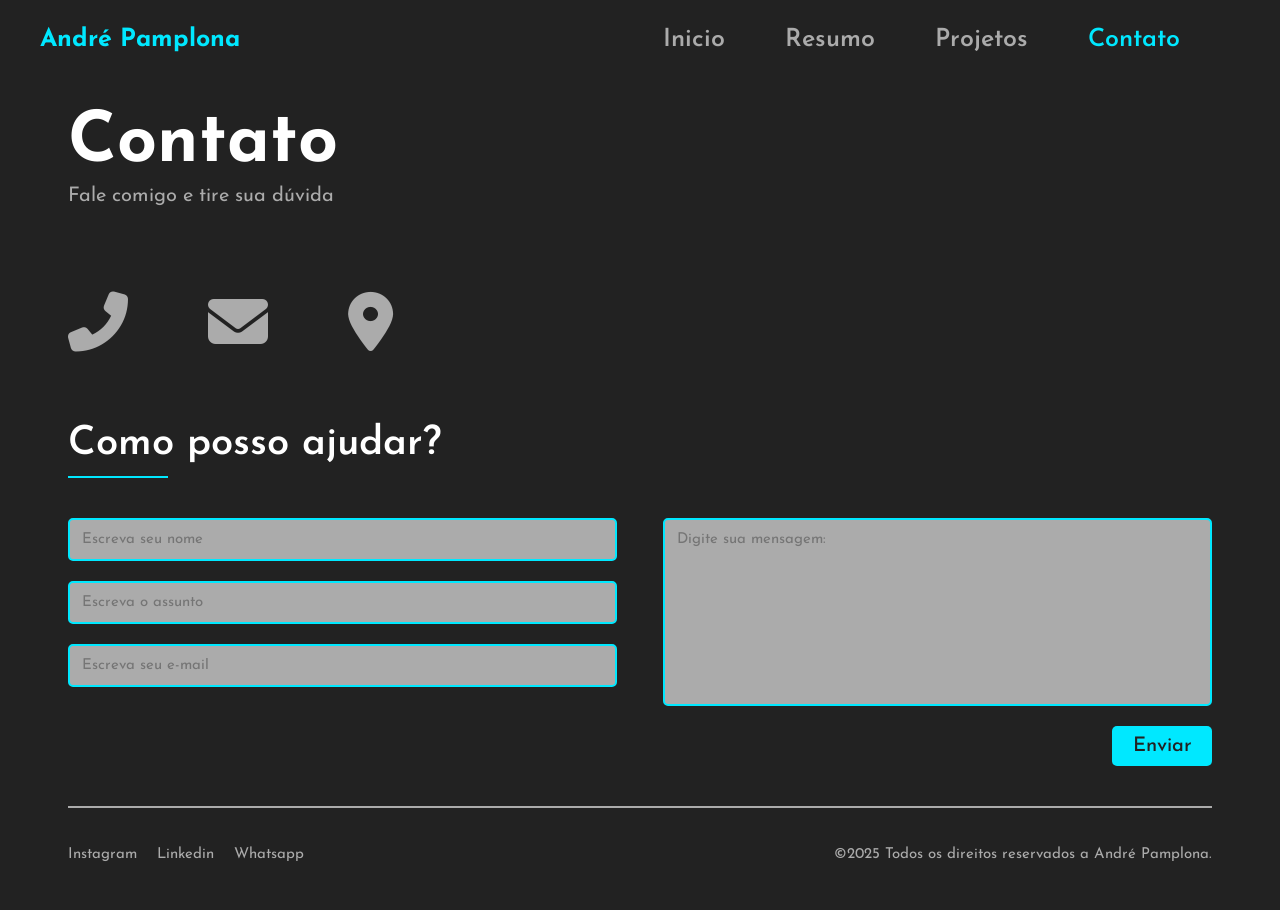
==== assets/pages/contato.html @ e6ca3ddd "Organizando pastas e arquivos" ====
<!DOCTYPE html>
<html lang="pt-BR">
    <head>
        <meta charset="UTF-8">
        <meta name="viewport" content="width=device-width, initial-scale=1.0">
        <title>André Pamplona | Contato</title>
        <link rel="stylesheet" href="/assets/css/style.css">
        <link rel="preconnect" href="https://fonts.googleapis.com">
        <link rel="preconnect" href="https://fonts.gstatic.com" crossorigin>
        <link href="https://fonts.googleapis.com/css2?family=Josefin+Sans:ital,wght@0,100..700;1,100..700&display=swap" rel="stylesheet">
        <link rel="stylesheet" href="https://cdnjs.cloudflare.com/ajax/libs/font-awesome/6.5.0/css/all.min.css">
    </head>

<body>

  <header>
        <a href="index.html" class="logo">André Pamplona</a>

        <button class="menu-toggle" aria-label="Abrir menu">☰</button>

        <ul class="menu">
            <li><a href="/index.html">Inicio</a></li>
            <li><a href="resumo.html">Resumo</a></li>
            <li><a href="projetos/projetos.html">Projetos</a></li>
            <li><a href="contato.html" class="ativo">Contato</a></li>
        </ul>
    </header>
  
    <section class="intro-page"> 
      <h1>Contato</h1>
      <span>Fale comigo e tire sua dúvida</span>
  </section>

  <section class="icones-contato">
    <div class="icone-item">
      <i class="fas fa-phone-alt"></i>
      <div class="info-contato"> 
        <span class="info">(83) 99608-3346</span>
        <div class="linha-contato"></div>
      </div>
    </div>

    <div class="icone-item">
      <i class="fas fa-envelope"></i>
      <div class="info-contato"> 
        <span class="info">andre.pamplona.filho@gmail.com</span>
        <div class="linha-contato"></div>
      </div>
    </div>
  
    <div class="icone-item">
      <i class="fas fa-map-marker-alt"></i>
      <div class="info-contato"> 
        <span class="info">Cajazeiras - PB</span>
        <div class="linha-contato"></div>
      </div>
    </div>
  </section>
  
  <section class="envio-de-mensagem">
    <div class="subtitulo-linha">
      <h2 class="subtitulos">Como posso ajudar?</h2>
      <div class="linha"></div>
    </div>

    <form class="formulario">
      <div class="form-esquerda">
        <input type="text" name="nome" placeholder="Escreva seu nome" required>
        <input type="text" name="assunto" placeholder="Escreva o assunto" required>
        <input type="email" name="email" placeholder="Escreva seu e-mail" required>
      </div>
    
      <div class="form-direita">
        <textarea name="mensagem" placeholder="Digite sua mensagem:"></textarea>
        <button class="button-enviar-mensagem">Enviar</button>
      </div>
    </form>
  </section>            
                
    <footer>
      <div class="linha-final"></div>
      <div class="info-final">
        <div class="info-redes-sociais">
          <a href="https://www.instagram.com/_andrepamplona/" target="_blank">Instagram</a>
          <a href="https://www.linkedin.com/in/andr%C3%A9-pamplona-04674035a/" target="_blank">Linkedin</a>
          <a href="https://wa.me/5583996083346" target="_blank">Whatsapp</a>
        </div>
      
        <div class="info-direitos">
          <p>©2025 Todos os direitos reservados a André Pamplona.</p>
        </div>
      </div>
    </footer>

    <script>
      document.addEventListener('DOMContentLoaded', () => {
        const toggle = document.querySelector('.menu-toggle');
        const menu = document.querySelector('.menu');
    
        if (toggle && menu) {
          toggle.addEventListener('click', () => {
            menu.classList.toggle('show');
          });
        }
      });
    </script>
    
</body>
</html>
---- assets/css/style.css ----
html, body {
    background-color: var(--cor-escura);
    font-family: var(--fonte-secundaria);
    line-height: 1.6;
    padding: var(--espacamento-base) var(--espacamento-base) 0 var(--espacamento-base);
}

/* ==================== VARIÁVEIS GLOBAIS ==================== */
:root {
    /* CORES PADRONIZADAS */
    --cor-destaque: #00e8ff;
    --cor-importante: #ffffff;
    --cor-escura: #222222;
    --cor-menos-importante: #ababab;
    --cor-fundo-tags: rgba(0, 232, 255, 0.2);

    /* FONTES PADRONIZADAS */
    --fonte-principal: "Josefin Sans", sans-serif;
    --fonte-secundaria: "Josefin Sans", sans-serif;
    
    /* PESOS DAS FONTES */
    --peso-light: 300;
    --peso-regular: 400;
    --peso-medium: 500;
    --peso-semibold: 600;
    --peso-bold: 700;

    /* TIPOGRAFIA RESPONSIVA */
    --fonte-para-h1: clamp(2.5rem, 6vw, 4.375rem);
    --fonte-para-h2: clamp(1.8rem, 5vw, 2.5rem);
    --fonte-para-h3: clamp(1.4rem, 4vw, 1.875rem);
    --fonte-para-h4: clamp(1.2rem, 3vw, 1.375rem);
    --fonte-para-paragrafo: clamp(1rem, 2.5vw, 1.25rem);
    --fonte-para-secundaria: clamp(0.9rem, 2vw, 0.9375rem);
    --fonte-para-menu: clamp(1.2rem, 3vw, 1.5625rem);

    /* ESPAÇAMENTOS RESPONSIVOS */
    --espacamento-base: clamp(16px, 3vw, 20px);
    --espacamento-medio: clamp(24px, 5vw, 40px);
    --espacamento-grande: clamp(32px, 7vw, 60px);
    --espacamento-extra: clamp(48px, 9vw, 80px);

    /* GAPS RESPONSIVOS */
    --gap-pequeno: clamp(12px, 2.5vw, 20px);
    --gap-medio: clamp(20px, 4vw, 40px);
    --gap-grande: clamp(32px, 6vw, 60px);

    /* ÍCONES RESPONSIVOS POR CONTEXTO */
    --icone-social: clamp(28px, 4vw, 34px);
    --icone-especialidade: clamp(70px, 10vw, 100px);
    --icone-ferramenta: clamp(45px, 6vw, 60px);
    --icone-contato: clamp(45px, 6vw, 60px);
    --icone-menu: clamp(26px, 3.5vw, 32px);
    --icone-projeto-ferramenta: clamp(18px, 2.5vw, 22px);
    --icone-projeto-link: clamp(20px, 2.8vw, 24px);

    /* TAMANHOS DE IMAGENS RESPONSIVOS */
    --imagem-perfil: clamp(280px, 35vw, 380px);
    --imagem-projeto: clamp(140px, 18vw, 180px);

    /* BORDAS E LINHAS RESPONSIVAS */
    --borda-padrao: clamp(1.5px, 0.2vw, 2px);
    --borda-imagem: clamp(6px, 1vw, 10px);
    --linha-destaque: clamp(70px, 10vw, 100px);
    --linha-contato: clamp(30px, 4vw, 40px);

    /* BORDER RADIUS RESPONSIVO */
    --radius-pequeno: clamp(3px, 0.5vw, 5px);
    --radius-medio: clamp(5px, 0.8vw, 8px);
    --radius-grande: clamp(7px, 1vw, 10px);
    --radius-circulo: 50%;
}

/* ==================== BREAKPOINTS ESPECÍFICOS ==================== */
/* Mobile First - Ajustes para telas pequenas */
@media (max-width: 480px) {
    :root {
        --espacamento-base: 12px;
        --espacamento-medio: 20px;
        --espacamento-grande: 28px;
        --espacamento-extra: 36px;
        
        --gap-pequeno: 10px;
        --gap-medio: 16px;
        --gap-grande: 24px;
        
        --imagem-perfil: 250px;
        --imagem-projeto: 120px;
    }
}

/* Tablet */
@media (min-width: 481px) and (max-width: 768px) {
    :root {
        --espacamento-base: 16px;
        --espacamento-medio: 28px;
        --espacamento-grande: 40px;
        --espacamento-extra: 56px;
        
        --gap-pequeno: 14px;
        --gap-medio: 24px;
        --gap-grande: 36px;
    }
}

/* Desktop */
@media (min-width: 769px) {
    :root {
        --espacamento-base: 20px;
        --espacamento-medio: 40px;
        --espacamento-grande: 60px;
        --espacamento-extra: 80px;
        
        --gap-pequeno: 20px;
        --gap-medio: 40px;
        --gap-grande: 60px;
    }
}

/* ==================== SEÇÃO: ELEMENTOS GERAIS ==================== */
.titulo-secao {
    color: var(--cor-destaque);
    font-size: var(--fonte-para-h2);
    font-family: var(--fonte-principal);
    font-weight: var(--peso-bold);
    text-align: center;
    margin: var(--espacamento-extra) 0 var(--espacamento-medio) 0;
    position: relative;
    text-transform: uppercase;
    letter-spacing: 2px;
}

.titulo-secao::after {
    content: '';
    position: absolute;
    bottom: -10px;
    left: 50%;
    transform: translateX(-50%);
    width: var(--linha-destaque);
    height: var(--borda-padrao);
    background-color: var(--cor-destaque);
}

.p, span {
    color: var(--cor-menos-importante);
    font-size: var(--fonte-para-paragrafo);
    font-family: var(--fonte-secundaria);
    font-weight: var(--peso-regular);
}

.linha {
    width: var(--linha-destaque);
    height: var(--borda-padrao);
    background-color: var(--cor-destaque);
    border: none;
    margin: 0;
    position: relative;
    bottom: 0;
    left: 0;
}

.subtitulos {
    color: var(--cor-importante);
    font-family: var(--fonte-principal);
    font-weight: var(--peso-semibold);
    margin: 0;
    font-size: var(--fonte-para-h2);
}

.subtitulo-linha {
    display: flex;
    flex-direction: column;
    align-items: flex-start;
    margin: 0 0 var(--espacamento-medio) 0;
}

/* ==================== SEÇÃO: MENU ==================== */
.menu-toggle {
    display: none;
    background: none;
    border: none;
    font-size: var(--icone-menu);
    color: var(--cor-destaque);
    cursor: pointer;
}

header {
    display: flex;
    justify-content: space-between;
    align-items: center;
    padding: var(--espacamento-base) var(--espacamento-medio);
    position: fixed;
    top: 0;
    left: 0;
    right: 0;
    background-color: var(--cor-escura);
    z-index: 1000;
}

a.logo {
    font-size: var(--fonte-para-menu);
    font-family: var(--fonte-principal);
    font-weight: var(--peso-bold);
    text-decoration: none;
    color: var(--cor-destaque);
}

a.logo:hover {
    color: var(--cor-importante);
}

ul.menu {
    font-size: var(--fonte-para-menu);
    font-family: var(--fonte-principal);
    list-style-type: none;
    padding: 0;
    margin: 0;
    display: flex;
}

ul.menu li {
    margin-right: var(--gap-grande);
}

ul.menu li a {
    text-decoration: none;
    color: var(--cor-menos-importante);
    font-weight: var(--peso-semibold);
}

ul.menu a.ativo {
    color: var(--cor-destaque);
}

ul.menu li a:hover {
    color: var(--cor-importante);
}

/* ==================== SEÇÃO: INTRO PAGE ==================== */
.intro-page {
    padding: var(--espacamento-medio) var(--espacamento-base) var(--espacamento-base) var(--espacamento-base);
    text-align: left;
}

.intro-page h1 {
    color: var(--cor-importante);
    font-size: var(--fonte-para-h1);
    font-family: var(--fonte-principal);
    font-weight: var(--peso-bold);
    margin: 0;
}

.intro-page span {
    color: var(--cor-menos-importante);
    font-size: var(--fonte-para-paragrafo);
    font-family: var(--fonte-secundaria);
    font-weight: var(--peso-regular);
    position: relative;
    bottom: var(--espacamento-base);
}

/* ==================== SEÇÃO: INÍCIO ==================== */
main {
    min-height: 60vh;
    display: flex;
    flex-direction: column;
}

.container {
    display: flex;
    justify-content: flex-start;
    padding: var(--espacamento-extra) var(--espacamento-base) var(--espacamento-extra) var(--espacamento-base);
}

.inicio {
    display: flex;
    flex-direction: column;
    align-items: flex-start;
    width: 100%;
}

.perfil-e-texto {
    display: flex;
    flex-direction: row;
    align-items: center;
    gap: var(--gap-grande);
}

.imagem-de-perfil img {
    width: var(--imagem-perfil);
    height: var(--imagem-perfil);
    object-fit: cover;
    border-radius: var(--radius-circulo);
    border: var(--borda-imagem) solid var(--cor-destaque);
}

.conteudo-de-inicio {
    display: flex;
    flex-direction: column;
}

.conteudo-de-inicio p,
.conteudo-de-inicio h2 {
    line-height: 1.2;
}

.inicio-formacao {
    font-family: var(--fonte-secundaria);
    font-size: var(--fonte-para-paragrafo);
    font-weight: var(--peso-regular);
    color: var(--cor-menos-importante);
    margin-bottom: 10px;
}

.meu-nome {
    font-family: var(--fonte-principal);
    font-size: var(--fonte-para-h1);
    font-weight: var(--peso-bold);
    color: var(--cor-importante);
    margin: 0;
}

.inicio-breve-texto {
    font-family: var(--fonte-secundaria);
    font-size: var(--fonte-para-paragrafo);
    font-weight: var(--peso-regular);
    color: var(--cor-menos-importante);
    margin-top: 10px;
}

.icones-sociais {
    display: flex;
    gap: var(--gap-pequeno);
    justify-content: flex-start;
}

.icones-sociais a {
    color: var(--cor-destaque);
    font-size: var(--icone-social);
    text-decoration: none;
}

.icones-sociais a:hover {
    color: var(--cor-importante);
}

.botoes-do-inicio {
    display: flex;
    gap: var(--gap-pequeno);
    margin-top: var(--espacamento-base);
    width: 100%;
}

.botao-inicio {
    padding: 8px;
    background-color: transparent;
    border: var(--borda-padrao) solid var(--cor-destaque);
    color: var(--cor-destaque);
    border-radius: var(--radius-grande);
    font-family: var(--fonte-secundaria);
    font-size: var(--fonte-para-paragrafo);
    font-weight: var(--peso-medium);
    text-decoration: none;
    width: 100%;
    box-sizing: border-box;
    display: flex;
    justify-content: center;
    align-items: center;
    text-align: center;
    transition: all 0.3s ease;
}

.botao-inicio:hover {
    background-color: var(--cor-destaque);
    color: var(--cor-escura);
}

/* ==================== SEÇÃO: ESPECIALIDADES ==================== */
.especialidades {
    padding: var(--espacamento-base);
}

.especialidades-grupo {
    padding: var(--espacamento-base);
    display: flex;
    justify-content: center;
    gap: var(--gap-medio);
}

.info-especialidades {
    margin: 0;
    color: var(--cor-menos-importante);
    text-align: center;
}

.info-especialidades p {
    color: var(--cor-menos-importante);
    font-size: var(--fonte-para-paragrafo);
    font-family: var(--fonte-secundaria);
    font-weight: var(--peso-regular);
}

.info-especialidades i {
    font-size: var(--icone-especialidade);
    color: var(--cor-destaque);
    margin-bottom: 10px;
}

.info-especialidades h3 {
    font-size: var(--fonte-para-h3);
    font-family: var(--fonte-principal);
    font-weight: var(--peso-semibold);
    margin-bottom: 10px;
    color: var(--cor-importante);
}

.info-especialidades p {
    max-width: 500px;
    margin: 0 auto;
    font-size: var(--fonte-para-paragrafo);
}

/* ==================== SEÇÃO: EDUCAÇÃO E EXPERIÊNCIA ==================== */
.edu-experiencia {
    display: flex;
    justify-content: space-between;
    align-items: flex-start;
    padding: var(--espacamento-base);
    flex-wrap: nowrap;
}

.educacao, .experiencia {
    width: 48%;
    box-sizing: border-box;
}

.bloco-edu, .bloco-experiencia {
    width: 100%;
}

.info-edu-experiencia {
    position: relative;
    flex-direction: column;
    gap: 0.8rem;
    padding: 1rem 1rem 1rem 2rem;
    margin: 0;
    border-left: 1px solid var(--cor-destaque);
    border-bottom: 1px solid var(--cor-destaque);
    width: 100%;
    box-sizing: border-box;
    gap: 2rem;
    width: 100%;
}

.info-data {
    position: relative;
    display: flex;
    align-items: center;
    margin-left: -2.1rem;
}

.datas {
    display: flex;
    flex-direction: column;
    gap: 0.2rem;
    align-items: center;
    position: relative;
}

.data {
    background-color: var(--cor-escura);
    color: var(--cor-menos-importante);
    font-family: var(--fonte-secundaria);
    font-weight: var(--peso-light);
    font-size: var(--fonte-para-secundaria);
    padding: 0.2rem 0.2rem;
    border: 1px solid var(--cor-destaque);
    border-radius: 0.5rem;
    text-align: center;
    min-width: 50px;
    position: relative;
    left: -50%;
    z-index: 1;
}

.info-data small {
    color: var(--cor-menos-importante);
    font-size: var(--fonte-para-secundaria);
    font-family: var(--fonte-secundaria);
    font-weight: var(--peso-light);
}

.info-edu-experiencia h3 {
    color: var(--cor-importante);
    font-size: var(--fonte-para-h3);
    font-family: var(--fonte-principal);
    font-weight: var(--peso-semibold);
    margin: 0;
}

.info-edu-experiencia p {
    color: var(--cor-menos-importante);
    font-size: var(--fonte-para-paragrafo);
    font-family: var(--fonte-secundaria);
    font-weight: var(--peso-regular);
    line-height: 1.5;
    margin-top: 0.1rem;
}

/* ==================== SEÇÃO: FERRAMENTAS E LINGUAGENS ==================== */
.ferramentas-linguagens {
    padding: var(--espacamento-base);
    background-color: transparent;
    border-radius: var(--radius-medio);
    margin-bottom: var(--espacamento-base);
    color: var(--cor-importante);
}

.ferramentas-linguagens ul {
    list-style: none;
    padding: 0;
    margin: 0;
    display: grid;
    grid-template-columns: repeat(3, 1fr);
    column-gap: var(--gap-pequeno);
    row-gap: var(--gap-medio);
    justify-items: center;
}

.ferramentas-linguagens li {
    display: flex;
    align-items: center;
    gap: 12px;
    font-size: 20px;
    font-family: var(--fonte-secundaria);
    font-weight: var(--peso-regular);
    color: var(--cor-menos-importante);
    width: 100%;
    padding-left: 10px;
    text-align: left;
}

.ferramentas-linguagens i {
    font-size: var(--icone-ferramenta);
    color: var(--cor-destaque);
    margin: 0;
}

.ferramentas-linguagens h4 {
    margin: 0;
    font-family: var(--fonte-principal);
    font-weight: var(--peso-bold);
    font-size: var(--fonte-para-h4);
    color: var(--cor-importante);
}

/* ==================== SEÇÃO: BOTÃO BAIXAR CV ==================== */
.baixar-cv {
    text-align: center;
    margin-top: var(--espacamento-medio);
    margin-bottom: var(--gap-grande);
}

.baixar-cv button {
    background-color: var(--cor-destaque);
    color: var(--cor-escura);
    border: none;
    padding: 10px var(--espacamento-extra);
    border-radius: var(--radius-pequeno);
    font-weight: var(--peso-medium);
    font-size: var(--fonte-para-paragrafo);
    cursor: pointer;
    font-family: var(--fonte-secundaria);
    transition: background-color 0.3s ease;
}

.baixar-cv button:hover {
    background-color: var(--cor-destaque);
}

/* ==================== SEÇÃO: PROJETOS ==================== */
/* ==================== SEÇÃO: FILTRAGEM DE PROJETOS ==================== */
.filtragem-projetos {
    display: flex;
    align-items: center;
    gap: var(--gap-pequeno);
    margin-bottom: var(--espacamento-grande);
    padding: 0 var(--espacamento-base);
}

.filtro-projeto {
    display: flex;
    align-items: center;
    justify-content: center;
    width: clamp(50px, 6vw, 60px);
    height: clamp(50px, 6vw, 60px);
    background-color: transparent;
    border: var(--borda-padrao) solid var(--cor-menos-importante);
    border-radius: var(--radius-medio);
    cursor: pointer;
    transition: all 0.3s ease;
    color: var(--cor-menos-importante);
    font-size: var(--icone-menu);
}

.filtro-projeto:hover {
    border-color: var(--cor-destaque);
    color: var(--cor-destaque);
    transform: translateY(-2px);
    box-shadow: 0 4px 12px var(--cor-fundo-tags);
}

.barra-pesquisa {
    display: flex;
    align-items: center;
    flex: 1;
    max-width: 400px;
    position: relative;
    border: var(--borda-padrao) solid var(--cor-menos-importante);
    border-radius: var(--radius-medio);
    padding: 0 var(--espacamento-base);
    background-color: transparent;
    transition: all 0.3s ease;
}

.barra-pesquisa:hover,
.barra-pesquisa:focus-within {
    border-color: var(--cor-destaque);
    box-shadow: 0 4px 12px var(--cor-fundo-tags);
}

.barra-pesquisa i {
    color: var(--cor-menos-importante);
    font-size: var(--fonte-para-secundaria);
    margin-right: var(--espacamento-base);
    transition: color 0.3s ease;
}

.barra-pesquisa:hover i,
.barra-pesquisa:focus-within i {
    color: var(--cor-destaque);
}

.barra-pesquisa input {
    flex: 1;
    border: none;
    outline: none;
    background: transparent;
    color: var(--cor-importante);
    font-family: var(--fonte-secundaria);
    font-size: var(--fonte-para-paragrafo);
    font-weight: var(--peso-regular);
    padding: var(--espacamento-base) 0;
}

.barra-pesquisa input::placeholder {
    color: var(--cor-menos-importante);
    opacity: 0.8;
}

.barra-pesquisa input:focus {
    color: var(--cor-importante); 
    background-color: var(--cor-escura); 
}

/* ==================== SEÇÃO: PORTFOLIO DE PROJETOS ==================== */
.portfolio-de-projetos {
    display: grid;
    grid-template-columns: repeat(auto-fit, minmax(280px, 1fr)); /* Corrigido */
    gap: var(--gap-pequeno);
    padding: 0 var(--espacamento-base) var(--espacamento-base);
    max-width: 1200px; /* Controla o limite do conteúdo */
    margin: 0 auto;
    box-sizing: border-box;
}


.Projeto {
    background-color: transparent;
    border: var(--borda-padrao) solid var(--cor-menos-importante);
    border-radius: var(--radius-grande);
    overflow: hidden;
    transition: all 0.3s ease;
    cursor: pointer;
    width: 100%;
    max-width: 290px;
    height: fit-content;
}

.Projeto:hover {
    border-color: var(--cor-destaque);
    transform: translateY(-4px);
    box-shadow: 0 8px 25px var(--cor-fundo-tags);
}

.info-projetos {
    display: flex;
    flex-direction: column;
    height: 100%;
}

.projeto-imagem {
    position: relative;
    width: 100%;
    height: 180px; /* Altura fixa para todas as imagens */
    overflow: hidden;
    border-radius: var(--radius-grande) var(--radius-grande) 0 0;
}

.projeto-imagem img {
    width: 100%;
    height: 100%;
    object-fit: cover;
    transition: all 0.3s ease;
}

.overlay-hover {
    position: absolute;
    top: 0;
    left: 0;
    width: 100%;
    height: 100%;
    background-color: var(--cor-destaque 0.8);
    display: flex;
    align-items: center;
    justify-content: center;
    opacity: 0;
    transition: all 0.3s ease;
    backdrop-filter: blur(2px);
}

.overlay-hover i {
    color: var(--cor-importante);
    font-size: var(--icone-projeto-link);
    transform: scale(0.8);
    transition: transform 0.3s ease;
}

.Projeto:hover .projeto-imagem img {
    filter: blur(3px);
    transform: scale(1.05);
}

.Projeto:hover .overlay-hover {
    opacity: 1;
}

.Projeto:hover .overlay-hover i {
    transform: scale(1);
}

.projeto-conteudo {
    padding: var(--espacamento-base); 
    display: flex;
    flex-direction: column;
    align-items: center;
    text-align: center;
    flex: 1;
    gap: var(--espacamento-base); 
}


.projeto-conteudo h3 {
    color: var(--cor-importante);
    font-family: var(--fonte-principal);
    font-size: var(--fonte-para-h4); 
    font-weight: var(--peso-semibold);
    margin: 0;
    line-height: 1.3;
}

.tags-projeto {
    display: flex;
    flex-wrap: wrap;
    justify-content: center;
    gap: 6px; 
    margin: 0;
}

.tags-geral {
    display: inline-block;
    background-color: var(--cor-escura);
    color: var(--cor-menos-importante);
    font-family: var(--fonte-secundaria);
    font-size: 0.75rem; 
    font-weight: var(--peso-regular);
    padding: 4px 8px; /* Padding menor */
    border-radius: var(--radius-pequeno);
    border: 1px solid var(--cor-menos-importante);
    transition: all 0.3s ease;
    white-space: nowrap;
    opacity: 0.8; /* Menos destaque */
}

.Projeto:hover .tags-geral {
    background-color: rgba(0, 232, 255, 0.08);
    border-color: rgba(0, 232, 255, 0.25);
    color: var(--cor-destaque);
    opacity: 1;
}

.saiba-mais {
    display: inline-flex;
    align-items: center;
    justify-content: center;
    padding: 10px 20px;
    background-color: transparent;
    color: var(--cor-destaque);
    text-decoration: none;
    font-family: var(--fonte-principal);
    font-size: var(--fonte-para-paragrafo);
    font-weight: var(--peso-medium);
    border: var(--borda-padrao) solid var(--cor-menos-importante);
    border-radius: var(--radius-medio);
    transition: all 0.3s ease;
    margin-top: auto;
    width: 100%; 
    max-width: 200px;
}

.saiba-mais:hover  {
    transform: translateY(-2px);
    box-shadow: 0 4px 12px rgba(0, 232, 255, 0.3);

}

.Projeto:hover .saiba-mais {
    background-color: var(--cor-destaque);
    border: var(--borda-padrao) solid var(--cor-destaque);
    color: var(--cor-escura);
}

.Projeto:hover .saiba-mais span {
    color: var(--cor-escura);
}

/* ==================== SEÇÃO: CONTATO ==================== */
.icones-contato {
    display: flex;
    justify-content: flex-start;
    flex-wrap: wrap;
    gap: var(--gap-grande);
    padding: var(--espacamento-medio) var(--espacamento-base);
}

.icone-item {
    display: flex;
    align-items: center;
    text-align: left;
    max-width: 500px;
    cursor: pointer;
}

.icone-item i {
    font-size: var(--icone-contato);
    color: var(--cor-menos-importante);
    margin-right: var(--espacamento-base);
    display: block;
    transition: color 0.6s ease;
}

.icone-item .info-contato {
    max-width: 0;
    opacity: 0;
    overflow: hidden;
    white-space: nowrap;
    transform: translateX(10px);
    transition: opacity 0.9s ease, transform 0.9s ease, max-width 0.9s ease;
    pointer-events: none;
}

.icone-item:hover i {
    color: var(--cor-destaque);
}

.icone-item:hover .info-contato {
    max-width: 500px;
    opacity: 1;
    transform: translateX(0);
    pointer-events: auto;
}

.icone-item .info {
    font-size: var(--fonte-para-paragrafo);
    font-family: var(--fonte-secundaria);
    font-weight: var(--peso-regular);
    color: var(--cor-menos-importante);
    line-height: 1.5;
    display: block;
    margin-top: 12px;
}

.icone-item .linha-contato {
    width: var(--linha-contato);
    height: var(--borda-padrao);
    background-color: var(--cor-destaque);
    margin-top: 5px;
}

/* ==================== SEÇÃO: FORMULÁRIO ==================== */
.envio-de-mensagem {
    padding: var(--espacamento-base);
}

.formulario {
    display: flex;
    flex-wrap: wrap;
    justify-content: space-between;
    margin-top: var(--espacamento-medio);
}

.form-esquerda,
.form-direita {
    width: 48%;
    display: flex;
    flex-direction: column;
    gap: var(--gap-pequeno);
}

input {
    background-color: var(--cor-menos-importante);
    border: var(--borda-padrao) solid var(--cor-destaque);
    color: var(--cor-escura);
    padding: 12px;
    border-radius: var(--radius-pequeno);
    font-family: var(--fonte-secundaria);
    font-weight: var(--peso-regular);
    font-size: var(--fonte-para-secundaria);
}

textarea {
    background-color: var(--cor-menos-importante);
    border: var(--borda-padrao) solid var(--cor-destaque);
    color: var(--cor-escura);
    padding: 12px;
    border-radius: var(--radius-pequeno);
    font-family: var(--fonte-secundaria);
    font-weight: var(--peso-regular);
    font-size: var(--fonte-para-secundaria);
    height: 160px;
    resize: none;
}

.button-enviar-mensagem {
    font-size: var(--fonte-para-paragrafo);
    background-color: var(--cor-destaque);
    font-family: var(--fonte-secundaria);
    font-weight: var(--peso-medium);
    border: none;
    padding: 10px 0px;
    color: var(--cor-escura);
    border-radius: var(--radius-pequeno);
    width: 100px;
    align-self: flex-end;
}

input:focus,
input:not(:placeholder-shown),
textarea:focus,
textarea:not(:placeholder-shown) {
    background-color: var(--cor-importante);
    color: var(--cor-escura);
}

/* ==================== SEÇÃO: RODAPÉ ==================== */
footer {
    margin-top: auto;
    padding: var(--espacamento-base) var(--espacamento-base) 0 var(--espacamento-base);
    font-family: var(--fonte-secundaria);
}

.linha-final {
    width: 100%;
    height: var(--borda-padrao);
    background-color: var(--cor-menos-importante);
}

.info-final {
    display: flex;
    justify-content: space-between;
    align-items: center;
    flex-wrap: wrap;
    gap: var(--gap-pequeno);
    padding: var(--espacamento-base) 0;
}

.info-redes-sociais {
    display: flex;
    gap: var(--gap-pequeno);
}

.info-redes-sociais a {
    text-decoration: none;
    color: var(--cor-menos-importante);
    font-size: var(--fonte-para-secundaria);
    font-family: var(--fonte-secundaria);
    font-weight: var(--peso-regular);
    transition: color 0.3s ease;
}

.info-redes-sociais a:hover {
    color: var(--cor-destaque);
}

.info-direitos {
    color: var(--cor-menos-importante);
    font-size: var(--fonte-para-secundaria);
    font-family: var(--fonte-secundaria);
    font-weight: var(--peso-regular);
    white-space: nowrap;
    text-align: center;
    margin: 0;
}

/* ==================== RESPONSIVIDADE PARA MOBILE ==================== */
@media (max-width: 768px) {
    html, body {
        overflow-x: hidden;
        margin: 0;
        padding: var(--espacamento-base) var(--espacamento-base) 0 var(--espacamento-base);
    }

    /* ==================== MENU ==================== */
    .menu-toggle {
        display: block;
    }

    ul.menu {
        display: none;
        position: absolute;
        top: 70px;
        right: var(--espacamento-medio);
        background-color: var(--cor-escura);
        flex-direction: column;
        gap: var(--gap-pequeno);
        padding: var(--espacamento-base);
        border-radius: var(--radius-grande);
        box-shadow: 0 4px 10px rgba(0, 0, 0, 0.5);
        z-index: 1001;
    }

    ul.menu.show {
        display: flex;
    }

    ul.menu li {
        margin-right: 0;
    }

    /* ==================== INÍCIO ==================== */
    main {
        width: 100%;
    }

    .inicio {
        flex-direction: column;
        padding: 0;
        width: 100%;
        margin: 0 calc(-1 * var(--espacamento-base));
    }

    .container {
        gap: 0;
        padding: var(--espacamento-extra) var(--espacamento-base);
    }

    .perfil-e-texto {
        flex-direction: column;
        gap: var(--gap-pequeno);
        text-align: center;
        width: 100%;
        padding: 0 var(--espacamento-base);
        align-items: center;
    }

    .imagem-de-perfil img {
        width: 180px;
        height: 180px;
        border-width: 4px;
    }

    .conteudo-de-inicio {
        width: 100%;
        align-items: center;
    }

    .meu-nome {
        font-size: var(--fonte-para-h1);
        text-align: center;
    }

    .inicio-formacao,
    .inicio-breve-texto {
        font-size: var(--fonte-para-paragrafo);
        text-align: center;
    }

    .icones-sociais {
        justify-content: center;
    }

    .icones-sociais a {
        font-size: var(--icone-social);
    }

    .botoes-do-inicio {
        gap: var(--gap-pequeno);
        padding: 0 var(--espacamento-base);
        flex-direction: column;
    }

    .botao-inicio {
        font-size: 18px;
        padding: 8px 16px;
        border-radius: var(--radius-medio);
        width: 100%;
    }

    /* ==================== ESPECIALIDADES ==================== */
    .especialidades-grupo {
        flex-direction: column;
        align-items: center;
        gap: var(--gap-medio);
    }

    .info-especialidades {
        max-width: 100%;
    }

    /* ==================== EDUCAÇÃO E EXPERIÊNCIA ==================== */
    .edu-experiencia {
        flex-direction: column;
        gap: var(--gap-medio);
    }

    .educacao,
    .experiencia {
        width: 100%;
    }

    /* ==================== FERRAMENTAS E LINGUAGENS ==================== */
    .ferramentas-linguagens ul {
        grid-template-columns: repeat(2, 1fr);
        gap: var(--gap-pequeno);
        row-gap: var(--gap-medio);
    }

    .ferramentas-linguagens li {
        font-size: 16px;
        padding-left: 5px;
    }

    /* ==================== PROJETOS ==================== */
    .cartao-projeto {
        padding: var(--espacamento-base);
        margin-bottom: var(--espacamento-medio);
    }

    .cabecalho-projeto {
        flex-direction: column;
        gap: var(--gap-pequeno);
        text-align: center;
    }

    .icone-wrapper {
        width: 100%;
        align-items: center;
    }

    .icone-projeto {
        width: 120px;
        height: 120px;
    }

    .detalhes-projeto {
        flex-direction: column;
        gap: var(--gap-pequeno);
    }

    .bloco-projeto {
        width: 100%;
    }

    /* ==================== CONTATO ==================== */
    .icones-contato {
        flex-direction: column;
        gap: var(--gap-medio);
        align-items: flex-start;
    }

    .icone-item {
        width: 100%;
        max-width: none;
    }

    .formulario {
        flex-direction: column;
        gap: var(--gap-pequeno);
    }

    .form-esquerda,
    .form-direita {
        width: 100%;
    }

    .button-enviar-mensagem {
        width: 100%;
        align-self: stretch;
        margin-top: var(--gap-pequeno);
    }

    /* ==================== RODAPÉ ==================== */
    .info-final {
        flex-direction: column;
        align-items: center;
        gap: var(--gap-pequeno);
        text-align: center;
    }

    .info-redes-sociais {
        gap: var(--gap-pequeno);
        justify-content: center;
        padding: 12px 0 0 0;
    }

    .info-direitos {
        margin-top: 0;
        padding: 0 0 12px 0;
    }
}

/* ==================== RESPONSIVIDADE PARA TABLET ==================== */
@media (min-width: 769px) and (max-width: 1024px) {
    /* ==================== MENU ==================== */
    .menu-toggle {
        display: block;
    }

    ul.menu {
        display: none;
        position: absolute;
        top: 70px;
        right: var(--espacamento-medio);
        background-color: var(--cor-escura);
        flex-direction: column;
        gap: var(--gap-pequeno);
        padding: var(--espacamento-base);
        border-radius: var(--radius-grande);
        box-shadow: 0 4px 10px rgba(0, 0, 0, 0.5);
        z-index: 1001;
    }

    ul.menu.show {
        display: flex;
    }

    ul.menu li {
        margin-right: 0;
    }

    /* ==================== INÍCIO ==================== */
    .container {
        flex-direction: column;
        align-items: center;
    }

    .perfil-e-texto {
        flex-direction: column;
        align-items: center;
        gap: var(--gap-medio);
        text-align: center;
    }

    .imagem-de-perfil img {
        width: 300px;
        height: 300px;
        border-width: var(--borda-imagem);
    }

    .conteudo-de-inicio {
        align-items: center;
        text-align: center;
    }

    .meu-nome {
        font-size: var(--fonte-para-h1);
    }

    .inicio-formacao,
    .inicio-breve-texto {
        font-size: var(--fonte-para-paragrafo);
    }

    .icones-sociais {
        justify-content: center;
        flex-wrap: wrap;
    }

    .icones-sociais a {
        color: var(--cor-destaque);
        font-size: var(--icone-social);
        text-decoration: none;
    }

    .botoes-do-inicio {
        display: flex;
        flex-direction: column;
        gap: var(--gap-pequeno);
        width: 100%;
        max-width: 400px;
    }

    .botao-inicio {
        width: 100%;
        padding: 10px 20px;
        text-align: center;
        font-size: 20px;
        border-radius: var(--radius-grande);
        border: var(--borda-padrao) solid var(--cor-destaque);
        background-color: transparent;
        color: var(--cor-destaque);
        transition: var(--transicao-media);
    }

    .botao-inicio:hover {
        background-color: var(--cor-destaque);
        color: var(--cor-escura);
    }

    /* ==================== ESPECIALIDADES ==================== */
    .especialidades-grupo {
        flex-wrap: wrap;
        justify-content: center;
        gap: var(--gap-medio);
    }

    .info-especialidades {
        flex: 1 1 300px;
        max-width: 400px;
    }

    /* ==================== EDUCAÇÃO E EXPERIÊNCIA ==================== */
    .edu-experiencia {
        flex-direction: column;
        gap: var(--gap-grande);
    }

    .educacao,
    .experiencia {
        width: 100%;
    }

    /* ==================== FERRAMENTAS E LINGUAGENS ==================== */
    .ferramentas-linguagens ul {
        grid-template-columns: repeat(3, 1fr);
        gap: var(--gap-medio);
    }

    /* ==================== PROJETOS ==================== */
    .cabecalho-projeto {
        flex-direction: column;
        gap: var(--gap-medio);
        text-align: center;
    }

    .icone-wrapper {
        width: 100%;
        align-items: center;
    }

    .detalhes-projeto {
        flex-direction: column;
        gap: var(--gap-pequeno);
    }

    /* ==================== CONTATO ==================== */
    .icones-contato {
        justify-content: center;
        gap: var(--gap-medio);
    }

    .icone-item {
        max-width: 100%;
    }

    .icone-item .linha-contato {
        width: 100%;
        margin: 10px 0;
    }

    .envio-de-mensagem {
        padding: var(--espacamento-base) var(--espacamento-medio);
    }

    .formulario {
        flex-direction: column;
        align-items: stretch;
        gap: var(--gap-pequeno);
    }

    .form-esquerda,
    .form-direita {
        width: 100%;
    }

    .button-enviar-mensagem {
        width: 100%;
        align-self: stretch;
        padding: 12px;
    }

    input,
    textarea {
        font-size: var(--fonte-para-paragrafo);
        padding: 12px;
    }

    .formulario .form-esquerda input[type="email"] {
        margin-bottom: var(--gap-medio);
    }

    /* ==================== RODAPÉ ==================== */
    .info-final {
        flex-direction: column;
        align-items: center;
        gap: var(--gap-pequeno);
        text-align: center;
    }
}

/* ==================== AJUSTES ESPECÍFICOS PARA TELAS MUITO PEQUENAS ==================== */
@media (max-width: 480px) {
    .imagem-de-perfil img {
        width: 150px;
        height: 150px;
    }

    .botao-inicio {
        font-size: 16px;
        padding: 10px 14px;
    }

    .ferramentas-linguagens ul {
        grid-template-columns: 1fr;
    }

    .ferramentas-linguagens li {
        justify-content: flex-start;
        padding-left: var(--espacamento-base);
    }

    .titulo-secao {
        font-size: clamp(1.5rem, 5vw, 2rem);
    }
}

/* ==================== CAPA DO PROJETO ==================== */
.capa-projeto {
    width: calc(100% - 2 * var(--espacamento-base)); 
    height: 40vh; 
    min-height: 200px; 
    max-height: 400px; 
    background-color: var(--cor-escura);
    border: var(--borda-padrao) solid var(--cor-destaque);
    border-radius: var(--radius-medio);
    overflow: hidden;
    margin: var(--espacamento-medio) var(--espacamento-base) var(--espacamento-base) var(--espacamento-base);
    position: relative;
    display: block; 
}

.capa-projeto img {
    width: 100%;
    height: 100%;
    object-fit: cover;
    object-position: center;
    transition: transform 0.3s ease;
    display: block; 
}

/* ==================== RESUMO DO PROJETO ==================== */
.resumo-projeto {
    max-width: 1200px;
    margin: 0 auto var(--espacamento-extra) auto;
    padding: 0 var(--espacamento-base);
}

.blocos-resumo {
    display: flex;
    justify-content: space-between;
    gap: var(--gap-medio);
    flex-wrap: wrap;
}

.bloco-duracao,
.bloco-categoria-publico,
.bloco-linguagens-ferramentas {
    flex: 1;
    min-width: 280px;
    background-color: rgba(255, 255, 255, 0.05);
    border: var(--borda-padrao) solid var(--cor-destaque);
    border-radius: var(--radius-medio);
    padding: var(--espacamento-medio);
    display: flex;
    flex-direction: column;
    align-items: center;
    text-align: center;
    position: relative;
}

.bloco-duracao i,
.bloco-categoria-publico i,
.bloco-linguagens-ferramentas i {
    font-size: var(--icone-projeto-ferramenta);
    color: var(--cor-destaque);
    margin-bottom: var(--espacamento-base);
}

.bloco-duracao p,
.bloco-categoria-publico p,
.bloco-linguagens-ferramentas p {
    color: var(--cor-menos-importante);
    font-size: var(--fonte-para-paragrafo);
    font-family: var(--fonte-secundaria);
    font-weight: var(--peso-regular);
    margin-bottom: var(--espacamento-base);
}

.bloco-duracao p strong,
.bloco-categoria-publico p strong,
.bloco-linguagens-ferramentas p strong {
    color: var(--cor-importante);
    font-weight: var(--peso-semibold);
}

.bloco-duracao .linha,
.bloco-categoria-publico .linha,
.bloco-linguagens-ferramentas .linha {
    width: 60px;
    height: var(--borda-padrao);
    background-color: var(--cor-destaque);
    margin: var(--espacamento-base) 0;
}

/* ==================== DESCRIÇÃO DO PROJETO ==================== */
.descricao-projeto {
    width: 100%; 
    margin: 0 0 var(--espacamento-extra) 0; 
    padding: 0 var(--espacamento-base); 
}

.descricao-projeto p {
    color: var(--cor-menos-importante);
    font-size: var(--fonte-para-paragrafo);
    font-family: var(--fonte-secundaria);
    font-weight: var(--peso-regular);
    line-height: 1.8;
    text-align: justify;
    margin-top: var(--espacamento-medio);
    
    /* Retângulo de fundo que acompanha o texto */
    background-color: var(--cor-escura); 
    padding: var(--espacamento-base); 
    border-radius: var(--radius-pequeno); 
    border: var(--borda-padrao) solid var(--cor-destaque); 
    
    /* Garante que o fundo se ajuste ao conteúdo */
    display: block;
    width: 100%;
    box-sizing: border-box;
}

/* ==================== ONDE ACESSAR PROJETO ==================== */
.onde-acessar-projeto {
    width: 100%; /* Ocupa 100% do bloco pai */
    margin: 0 0 var(--espacamento-extra) 0; /* Remove centralização automática */
    padding: 0 var(--espacamento-base); /* Mantém apenas o padding lateral */
}

.projeto-linkado {
    display: flex;
    align-items: flex-start;
    gap: var(--gap-medio);
    background-color: rgba(255, 255, 255, 0.05);
    border: var(--borda-padrao) solid var(--cor-destaque);
    border-radius: var(--radius-medio);
    padding: var(--espacamento-medio);
    margin-bottom: var(--espacamento-medio);
    transition: all 0.3s ease;
    cursor: pointer;
    text-decoration: none;
}

.projeto-linkado:hover {
    background-color: rgba(0, 232, 255, 0.1);
    transform: translateY(-2px);
    box-shadow: 0 5px 15px rgba(0, 232, 255, 0.2);
}

.projeto-linkado i {
    font-size: var(--icone-contato); /* Mudei de --icone-projeto-link para --icone-contato (45px-60px) */
    color: var(--cor-destaque);
    margin-top: 5px;
    flex-shrink: 0;
}

.info-projeto-linkado {
    display: flex;
    flex-direction: column;
    gap: var(--gap-pequeno); 
}

.info-projeto-linkado h3 {
    color: var(--cor-importante);
    font-size: var(--fonte-para-h3);
    font-family: var(--fonte-principal);
    font-weight: var(--peso-semibold);
    margin: 0;
}

.info-projeto-linkado p {
    color: var(--cor-menos-importante);
    font-size: var(--fonte-para-paragrafo);
    font-family: var(--fonte-secundaria);
    font-weight: var(--peso-regular);
    line-height: 1.6;
    margin: 0;
}

/* ==================== SEÇÃO IMAGENS - CARROSSEL ==================== */
        .secao-imagens {
            max-width: 1200px;
            margin: 0 auto var(--espacamento-extra) auto;
            padding: 0 var(--espacamento-base);
        }

        .carrossel-container {
            position: relative;
            width: 100%;
            max-width: 900px;
            margin: 0 auto;
        }

        .carrossel-imagens {
            position: relative;
            width: 100%;
            /* Proporção 16:9 do YouTube */
            aspect-ratio: 16 / 9;
            overflow: hidden;
            border-radius: var(--radius-medio);
            border: var(--borda-padrao) solid var(--cor-destaque);
            background-color: var(--cor-escura); 
        }

        .carrossel-track {
            display: flex;
            width: 400%; /* 4 imagens x 100% */
            height: 100%;
            transition: transform 0.5s ease-in-out;
        }

        .imagem-slide {
            width: 25%; /* 100% / 4 imagens */
            height: 100%;
            flex-shrink: 0;
            position: relative;
        }

        .imagem-slide img {
            width: 100%;
            height: 100%;
            object-fit: cover;
            object-position: center;
            display: block;
        }

        /* Barra de progresso contínua */
        .carrossel-progress {
            width: 100%;
            height: 4px;
            background-color: rgba(171, 171, 171, 0.3);
            border-radius: 2px;
            margin-top: var(--espacamento-base);
            overflow: hidden;
        }

        .progress-bar {
            height: 100%;
            background: linear-gradient(90deg, var(--cor-destaque), rgba(0, 232, 255, 0.8));
            border-radius: 2px;
            width: 25%; /* Inicia com 25% (primeira imagem) */
            transition: width 0.5s ease-in-out;
            position: relative;
        }

        .progress-bar::after {
            content: '';
            position: absolute;
            top: 0;
            right: 0;
            width: 20px;
            height: 100%;
            background: linear-gradient(90deg, transparent, rgba(255, 255, 255, 0.4));
            border-radius: 0 2px 2px 0;
        }

        /* Controles do carrossel */
        .carrossel-controls {
            display: flex;
            justify-content: center;
            gap: var(--gap-pequeno);
            margin-top: var(--espacamento-base);
        }

        .control-btn.prev,
        .control-btn.next {
        position: absolute;
        top: 50%;
        transform: translateY(-50%);
        z-index: 10;
        }

        .control-btn.prev {
        left: 10px; /* Margem interna para não colar na borda */
        }

        .control-btn.next {
        right: 10px;
        }

        .control-btn {
            background-color: rgba(0, 232, 255, 0.2);
            border: var(--borda-padrao) solid var(--cor-destaque);
            color: var(--cor-destaque);
            padding: 8px 16px;
            border-radius: var(--radius-pequeno);
            cursor: pointer;
            font-family: var(--fonte-principal);
            font-weight: var(--peso-medium);
            font-size: var(--fonte-para-secundaria);
            transition: all 0.3s ease;
        }

        .control-btn:hover {
            background-color: var(--cor-destaque);
            color: var(--cor-escura);
            transform: translateY(-2px);
        }

        .control-btn:active {
            transform: translateY(0);
        }

        /* Indicadores de posição */
        .position-indicator {
            text-align: center;
            margin-top: var(--espacamento-base);
            color: var(--cor-menos-importante);
            font-family: var(--fonte-secundaria);
            font-size: var(--fonte-para-secundaria);
            font-weight: var(--peso-regular);
        }

        /* Auto-play indicator */
        .autoplay-status {
            display: flex;
            align-items: center;
            justify-content: center;
            gap: 8px;
            margin-top: var(--espacamento-base);
            color: var(--cor-menos-importante);
            font-family: var(--fonte-secundaria);
            font-size: var(--fonte-para-secundaria);
        }

        .autoplay-dot {
            width: 8px;
            height: 8px;
            border-radius: 50%;
            background-color: var(--cor-destaque);
            animation: pulse 2s infinite;
        }

        @keyframes pulse {
            0%, 100% { opacity: 1; }
            50% { opacity: 0.3; }
        }

        /* Responsividade */
        @media (max-width: 768px) {
            .carrossel-container {
                max-width: 100%;
            }
            
            .control-btn {
                padding: 6px 12px;
                font-size: 0.8rem;
            }
        }

        /* Pausa no hover */
        .carrossel-container:hover .autoplay-dot {
            animation-play-state: paused;
        }
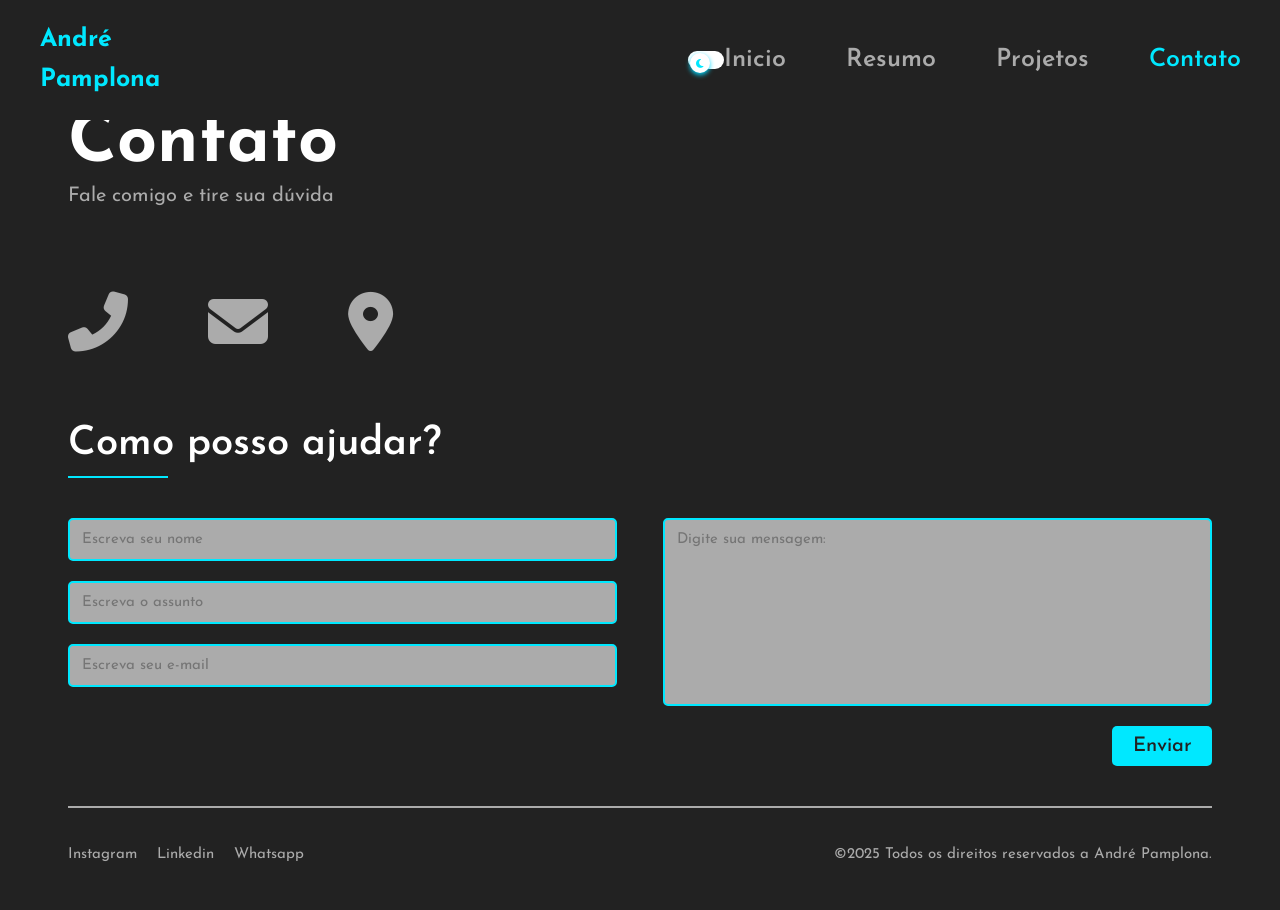
==== commit 277b1c80: "Adicionando função de mudança de tema" ====
--- a/assets/pages/contato.html
+++ b/assets/pages/contato.html
@@ -4,22 +4,35 @@
         <meta charset="UTF-8">
         <meta name="viewport" content="width=device-width, initial-scale=1.0">
         <title>André Pamplona | Contato</title>
-        <link rel="stylesheet" href="/assets/css/style.css">
+        <link rel="stylesheet" href="../css/style.css">
         <link rel="preconnect" href="https://fonts.googleapis.com">
         <link rel="preconnect" href="https://fonts.gstatic.com" crossorigin>
         <link href="https://fonts.googleapis.com/css2?family=Josefin+Sans:ital,wght@0,100..700;1,100..700&display=swap" rel="stylesheet">
         <link rel="stylesheet" href="https://cdnjs.cloudflare.com/ajax/libs/font-awesome/6.5.0/css/all.min.css">
+        <script src="../js/script.js" defer></script>
     </head>
 
 <body>
 
   <header>
-        <a href="index.html" class="logo">André Pamplona</a>
+        <a href="../../index.html" class="logo">André Pamplona</a>
 
         <button class="menu-toggle" aria-label="Abrir menu">☰</button>
+        
+        <div class="theme-toggle-container">
+        <label class="switch">
+          <input type="checkbox" id="theme-switch">
+            <div class="switch-track">
+            <div class="switch-thumb">
+              <i class="fa-solid fa-sun sun-icon"></i>
+              <i class="fa-solid fa-moon moon-icon"></i>
+            </div>
+          </div>
+        </label>
+        </div>
 
         <ul class="menu">
-            <li><a href="/index.html">Inicio</a></li>
+            <li><a href="../../index.html">Inicio</a></li>
             <li><a href="resumo.html">Resumo</a></li>
             <li><a href="projetos/projetos.html">Projetos</a></li>
             <li><a href="contato.html" class="ativo">Contato</a></li>
--- a/assets/css/style.css
+++ b/assets/css/style.css
@@ -236,6 +236,94 @@
     color: var(--cor-importante);
 }
 
+/* ==================== SEÇÃO: MUDANÇA DE TEMA ==================== */
+
+/*Invertendo cores*/
+html.light-mode,
+body.light-mode {
+  --cor-destaque: #0099cc;
+  --cor-importante: #222222;
+  --cor-escura: #a5edec;
+  --cor-menos-importante: #666666;
+  --cor-fundo-tags: rgba(0, 0, 0, 0.1);
+
+  background-color: #a5edec !important; 
+}
+.theme-toggle-container {   
+  display: flex;
+  align-items: center;
+  margin-left: 520px; 
+}
+
+.switch {
+  position: relative;
+  display: inline-block;
+  width: 36px;
+  height: 18px;
+  margin-left: 8px;
+  vertical-align: middle;
+}
+
+.switch input {
+  opacity: 0;
+  width: 0;
+  height: 0;
+}
+
+.switch-track {
+  position: absolute;
+  top: 0;
+  left: 0;
+  right: 0;
+  bottom: 0;
+  background-color: var(--cor-importante);
+  border-radius: 20px;
+  transition: background-color 0.3s ease;
+}
+
+.switch-thumb {
+  position: absolute;
+  width: 20px;
+  height: 20px;
+  left: 2px;
+  top: 2px;
+  background-color: var(--cor-importante);
+  border-radius: 50%;
+  box-shadow: 0 2px 5px rgb(0, 217, 255);
+  transition: transform 0.3s ease;
+  display: flex;
+  justify-content: center;
+  align-items: center;
+  font-size: 10px;
+  overflow: hidden;
+  position: relative;
+}
+
+.sun-icon,
+.moon-icon {
+  position: absolute;
+  opacity: 0;
+  transition: opacity 0.3s ease;
+  color: var(--cor-destaque);
+}
+
+/* Agora: ícone da lua aparece quando NÃO está marcado */
+.switch input:not(:checked) + .switch-track .switch-thumb .moon-icon {
+  opacity: 1;
+}
+
+/* Sol aparece quando marcado (modo claro) */
+.switch input:checked + .switch-track .switch-thumb .sun-icon {
+  opacity: 1;
+}
+
+/* Movimento do thumb */
+.switch input:checked + .switch-track .switch-thumb {
+  transform: translateX(18px);
+}
+
+
+
 /* ==================== SEÇÃO: INTRO PAGE ==================== */
 .intro-page {
     padding: var(--espacamento-medio) var(--espacamento-base) var(--espacamento-base) var(--espacamento-base);
@@ -805,7 +893,7 @@
     justify-content: center;
     padding: 10px 20px;
     background-color: transparent;
-    color: var(--cor-destaque);
+    color: var(--cor-menos-importante);
     text-decoration: none;
     font-family: var(--fonte-principal);
     font-size: var(--fonte-para-paragrafo);
@@ -832,6 +920,22 @@
 
 .Projeto:hover .saiba-mais span {
     color: var(--cor-escura);
+}   
+
+/* Faz com que o link ocupe o espaço todo do card e remova aparência padrão */
+.Projeto-link {
+    text-decoration: none;
+    color: inherit;
+    display: inline-block;
+    width: 100%;
+    height: 100%;
+}
+
+/* Mantém o efeito de hover */
+.Projeto-link:hover .Projeto {
+    border-color: var(--cor-destaque);
+    transform: translateY(-4px);
+    box-shadow: 0 8px 25px var(--cor-fundo-tags);
 }
 
 /* ==================== SEÇÃO: CONTATO ==================== */
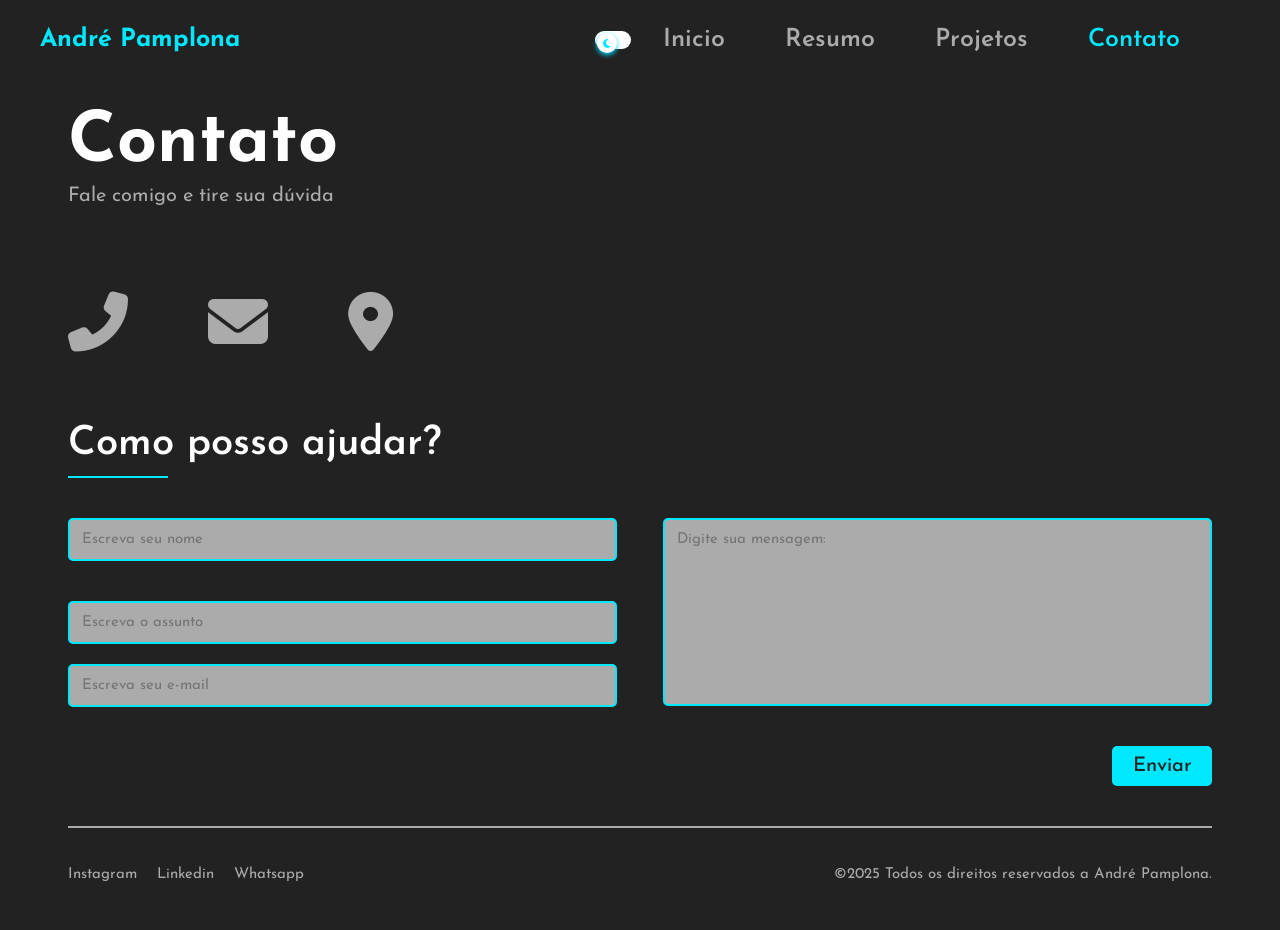
==== commit 1b08bcd0: "Adicionando funções de validação personalizada e simulação de envio no formulário de contato" ====
--- a/assets/pages/contato.html
+++ b/assets/pages/contato.html
@@ -76,16 +76,19 @@
       <div class="linha"></div>
     </div>
 
-    <form class="formulario">
+    <form class="formulario" id="form-contato">
       <div class="form-esquerda">
-        <input type="text" name="nome" placeholder="Escreva seu nome" required>
-        <input type="text" name="assunto" placeholder="Escreva o assunto" required>
-        <input type="email" name="email" placeholder="Escreva seu e-mail" required>
+        <input type="text" name="nome" id="nome" placeholder="Escreva seu nome" required>
+        <div class="mensagem-erro" id="erro-nome"></div>
+        <input type="text" name="assunto" id="assunto" placeholder="Escreva o assunto" required>
+        <input type="email" name="email" id="email" placeholder="Escreva seu e-mail" required>
+        <div class="mensagem-erro" id="erro-email"></div>
       </div>
     
       <div class="form-direita">
-        <textarea name="mensagem" placeholder="Digite sua mensagem:"></textarea>
-        <button class="button-enviar-mensagem">Enviar</button>
+        <textarea name="mensagem" id="mensagem" placeholder="Digite sua mensagem:"></textarea>
+        <div class="mensagem-erro" id="erro-mensagem"></div>
+        <button type="submit" class="button-enviar-mensagem">Enviar</button>
       </div>
     </form>
   </section>            
@@ -104,19 +107,5 @@
         </div>
       </div>
     </footer>
-
-    <script>
-      document.addEventListener('DOMContentLoaded', () => {
-        const toggle = document.querySelector('.menu-toggle');
-        const menu = document.querySelector('.menu');
-    
-        if (toggle && menu) {
-          toggle.addEventListener('click', () => {
-            menu.classList.toggle('show');
-          });
-        }
-      });
-    </script>
-    
 </body>
 </html>
--- a/assets/css/style.css
+++ b/assets/css/style.css
@@ -233,95 +233,218 @@
 }
 
 ul.menu li a:hover {
-    color: var(--cor-importante);
-}
+        color: var(--cor-importante);
+    }
 
 /* ==================== SEÇÃO: MUDANÇA DE TEMA ==================== */
 
-/*Invertendo cores*/
+/* Invertendo cores */
 html.light-mode,
 body.light-mode {
-  --cor-destaque: #0099cc;
-  --cor-importante: #222222;
-  --cor-escura: #a5edec;
-  --cor-menos-importante: #666666;
-  --cor-fundo-tags: rgba(0, 0, 0, 0.1);
-
-  background-color: #a5edec !important; 
-}
+    --cor-destaque: #0099cc;
+    --cor-importante: #222222;
+    --cor-escura: #cce6e6;
+    --cor-menos-importante: #676767;
+    --cor-fundo-tags: rgba(0, 0, 0, 0.1);
+    background-color: #cce6e6 !important; 
+}
+
 .theme-toggle-container {   
-  display: flex;
-  align-items: center;
-  margin-left: 520px; 
+    display: flex;
+    align-items: center;
+    /* Posicionando entre o logo e o menu */
+    margin-left: auto;
+    margin-right: 2rem;
+    order: 1; /* Fica entre logo e menu */
 }
 
 .switch {
-  position: relative;
-  display: inline-block;
-  width: 36px;
-  height: 18px;
-  margin-left: 8px;
-  vertical-align: middle;
+    position: relative;
+    display: inline-block;
+    width: 36px;
+    height: 18px;
+    vertical-align: middle;
 }
 
 .switch input {
-  opacity: 0;
-  width: 0;
-  height: 0;
+    opacity: 0;
+    width: 0;
+    height: 0;
 }
 
 .switch-track {
-  position: absolute;
-  top: 0;
-  left: 0;
-  right: 0;
-  bottom: 0;
-  background-color: var(--cor-importante);
-  border-radius: 20px;
-  transition: background-color 0.3s ease;
+    position: absolute;
+    top: 0;
+    left: 0;
+    right: 0;
+    bottom: 0;
+    background-color: var(--cor-importante);
+    border-radius: 20px;
+    transition: background-color 0.3s ease;
 }
 
 .switch-thumb {
-  position: absolute;
-  width: 20px;
-  height: 20px;
-  left: 2px;
-  top: 2px;
-  background-color: var(--cor-importante);
-  border-radius: 50%;
-  box-shadow: 0 2px 5px rgb(0, 217, 255);
-  transition: transform 0.3s ease;
-  display: flex;
-  justify-content: center;
-  align-items: center;
-  font-size: 10px;
-  overflow: hidden;
-  position: relative;
+    position: absolute;
+    width: 20px;
+    height: 20px;
+    left: 2px;
+    top: 2px;
+    background-color: var(--cor-importante);
+    border-radius: 50%;
+    box-shadow: 0 2px 5px rgb(0, 217, 255);
+    transition: transform 0.3s ease;
+    display: flex;
+    justify-content: center;
+    align-items: center;
+    font-size: 10px;
+    overflow: hidden;
+    position: relative;
 }
 
 .sun-icon,
 .moon-icon {
-  position: absolute;
-  opacity: 0;
-  transition: opacity 0.3s ease;
-  color: var(--cor-destaque);
-}
-
-/* Agora: ícone da lua aparece quando NÃO está marcado */
+    position: absolute;
+    opacity: 0;
+    transition: opacity 0.3s ease;
+    color: var(--cor-destaque);
+}
+
+/* Ícone da lua aparece quando NÃO está marcado */
 .switch input:not(:checked) + .switch-track .switch-thumb .moon-icon {
-  opacity: 1;
+    opacity: 1;
 }
 
 /* Sol aparece quando marcado (modo claro) */
 .switch input:checked + .switch-track .switch-thumb .sun-icon {
-  opacity: 1;
+    opacity: 1;
 }
 
 /* Movimento do thumb */
 .switch input:checked + .switch-track .switch-thumb {
-  transform: translateX(18px);
-}
-
+    transform: translateX(18px);
+}
+
+/* ==================== MEDIA QUERIES PARA RESPONSIVIDADE ==================== */
+
+/* Para tablets e telas médias */
+@media screen and (max-width: 768px) {
+    .theme-toggle-container {
+        margin-right: 1rem;
+        order: 1; /* Mantém entre logo e menu toggle */
+    }
+    
+    .switch {
+        width: 32px;
+        height: 16px;
+    }
+    
+    .switch-thumb {
+        width: 18px;
+        height: 18px;
+        font-size: 9px;
+    }
+    
+    .switch input:checked + .switch-track .switch-thumb {
+        transform: translateX(16px);
+    }
+}
+
+/* Para smartphones */
+@media screen and (max-width: 480px) {
+    .theme-toggle-container {
+        margin-right: 0.25rem;
+    }
+    
+    .switch {
+        width: 28px;
+        height: 14px;
+    }
+    
+    .switch-thumb {
+        width: 16px;
+        height: 16px;
+        left: 1px;
+        top: 1px;
+        font-size: 8px;
+    }
+    
+    .switch input:checked + .switch-track .switch-thumb {
+        transform: translateX(14px);
+    }
+}
+
+/* Para telas muito pequenas */
+@media screen and (max-width: 320px) {
+    .theme-toggle-container {
+        margin-right: 0.125rem;
+    }
+    
+    .switch {
+        width: 24px;
+        height: 12px;
+    }
+    
+    .switch-thumb {
+        width: 14px;
+        height: 14px;
+        font-size: 7px;
+    }
+    
+    .switch input:checked + .switch-track .switch-thumb {
+        transform: translateX(12px);
+    }
+}
+
+/* Ajustes para o header se necessário */
+@media screen and (max-width: 768px) {
+    header {
+        padding: 0.75rem 1rem;
+        flex-wrap: wrap;
+        gap: 0.5rem;
+    }
+    
+    .logo {
+        order: 0;
+        flex: 1;
+    }
+    
+    .menu-toggle {
+        order: 3;
+    }
+}
+
+/* Se o header usar flexbox, garanta que os itens se alinhem corretamente */
+header {
+    display: flex;
+    align-items: center;
+    justify-content: space-between;
+}
+
+/* Reorganizando a estrutura do header */
+.logo {
+    order: 0;
+}
+
+.theme-toggle-container {
+    order: 1;
+}
+
+.menu {
+    order: 2;
+    margin-left: 0;
+}
+
+.menu-toggle {
+    order: 3;
+}
+
+/* Ajuste para quando ambos estão visíveis */
+@media screen and (max-width: 768px) {
+    .theme-toggle-container + .menu-toggle,
+    .menu-toggle + .theme-toggle-container {
+        margin-left: 0.5rem;
+    }
+}
 
 
 /* ==================== SEÇÃO: INTRO PAGE ==================== */
@@ -600,7 +723,7 @@
     padding: var(--espacamento-base);
     background-color: transparent;
     border-radius: var(--radius-medio);
-    margin-bottom: var(--espacamento-base);
+    margin-bottom: var(--espacamento-grande);
     color: var(--cor-importante);
 }
 
@@ -1065,6 +1188,39 @@
     background-color: var(--cor-importante);
     color: var(--cor-escura);
 }
+
+.erro {
+  border: 2px solid #e53935 !important;
+}
+
+.mensagem-erro {
+  color: #e53935;
+  font-size: 0.85rem;
+  margin: 0;
+  padding: 0;
+  min-height: 0;
+  height: 0;
+  opacity: 0;
+  white-space: nowrap;
+  overflow: hidden;
+  text-overflow: ellipsis;
+  transition: all 0.3s ease;
+}
+
+/* Quando a mensagem de erro tem conteúdo */
+.mensagem-erro:not(:empty) {
+  height: auto;
+  min-height: 18px;
+  margin: 4px 0 8px;
+  opacity: 1;
+}
+
+/* Adiciona uma animação suave para CSS */
+@keyframes fadeOut {
+  from { opacity: 1; }
+  to { opacity: 0; }
+}
+
 
 /* ==================== SEÇÃO: RODAPÉ ==================== */
 footer {
